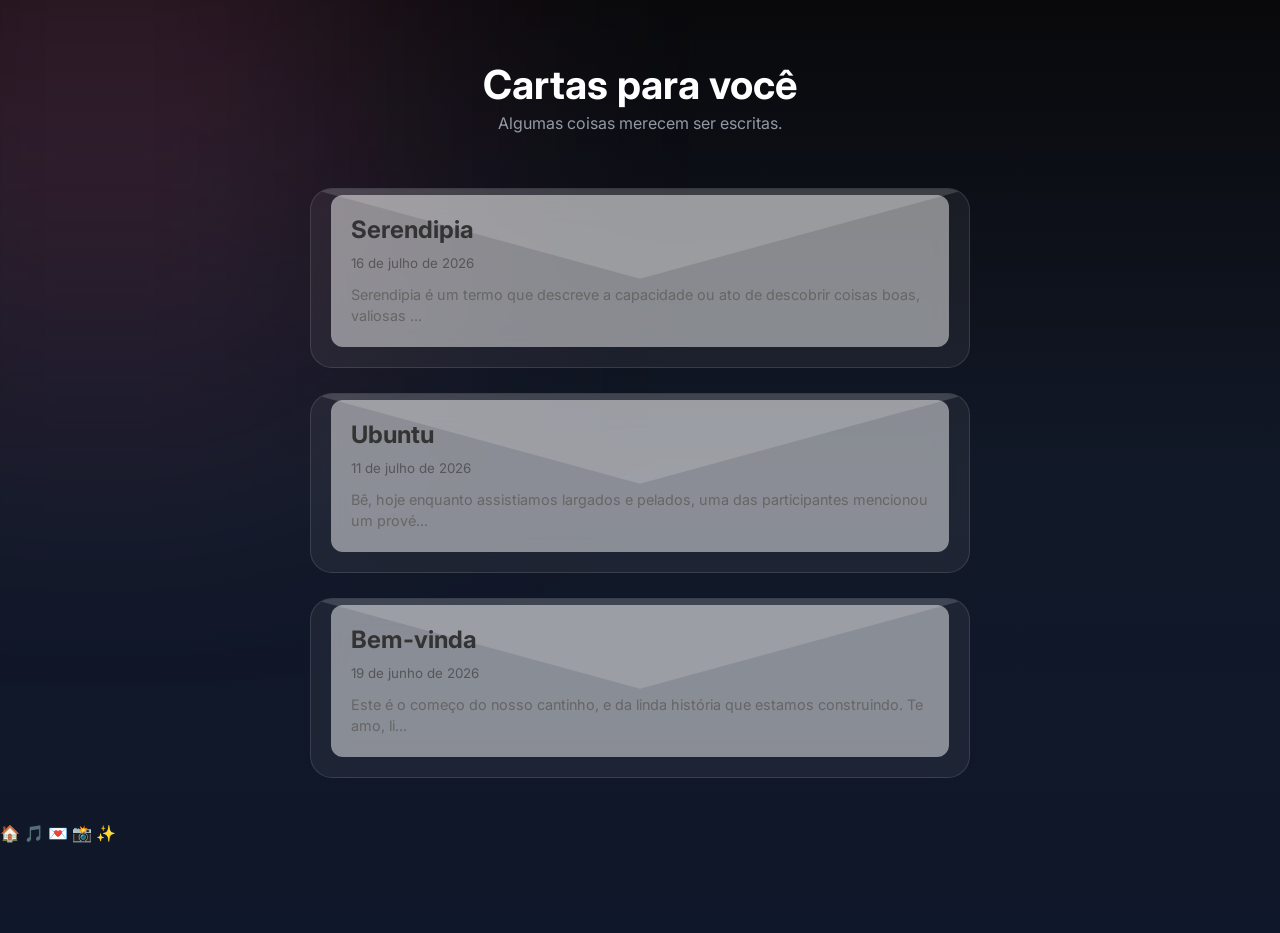
==== paginas/cartas.html @ 14aae04e "✨ Adiciona sistema de cartas e músicas dinâmicas" ====
<!DOCTYPE html>
<html lang="pt-BR">

<head>

<meta charset="UTF-8">
<meta name="viewport" content="width=device-width, initial-scale=1.0">

<title>Cartas 💌</title>

<link rel="preconnect" href="https://fonts.googleapis.com">
<link rel="preconnect" href="https://fonts.gstatic.com" crossorigin>

<link href="https://fonts.googleapis.com/css2?family=Cormorant+Garamond:wght@400;500;600&family=Inter:wght@300;400;500;600&display=swap" rel="stylesheet">

<link rel="stylesheet" href="../assets/css/global.css">
<link rel="stylesheet" href="../assets/css/cartas.css">

<link href="https://fonts.googleapis.com/css2?family=Cormorant+Garamond:wght@400;600&family=Parisienne&display=swap" rel="stylesheet">

</head>

<body>

<div class="background-glow"></div>

<header class="page-header">

<h1>Cartas para você</h1>

<p>
Algumas coisas merecem ser escritas.
</p>

</header>

<section
id="listaCartas"
class="lista-cartas">

</section>

<div id="modalCarta" class="modal">

<div class="modal-overlay"></div>

<div class="carta">

<button id="fecharCarta" class="fechar">

×

</button>

<div id="conteudoCarta"></div>

</div>

</div>

<nav class="mobile-nav">

<a href="../index.html">🏠</a>
<a href="musicas.html">🎵</a>
<a class="active">💌</a>
<a href="galeria.html">📸</a>
<a href="timeline.html">✨</a>

</nav>

<script src="../assets/js/cartas.js"></script>

</body>
</html>
---- assets/css/global.css ----
*{
margin:0;
padding:0;
box-sizing:border-box;
}

html{
scroll-behavior:smooth;
}

body{

font-family:'Inter',sans-serif;

background:
linear-gradient(
180deg,
#09090b,
#111827,
#0f172a
);

color:white;

min-height:100vh;

padding-bottom:90px;

overflow-x:hidden;

}

a{
text-decoration:none;
color:inherit;
}

.background-glow{

position:fixed;

width:500px;
height:500px;

background:#f472b633;

filter:blur(140px);

top:-150px;
left:-150px;

z-index:-1;

}

section{

width:min(1100px,92%);

margin:auto;

}

h1,h2,h3{

font-weight:700;

}

p{

line-height:1.8;

color:#cbd5e1;

}

/* =================================
   TELA DE ABERTURA ✨
================================= */


.opening-screen {


    position:fixed;


    inset:0;


    background:

    radial-gradient(
        circle at center,
        #35105f,
        #090511
    );


    display:flex;


    align-items:center;


    justify-content:center;



    z-index:9999;



    transition:

    opacity 1s ease,

    visibility 1s ease;


}



.opening-screen.hide {


    opacity:0;


    visibility:hidden;


}




.opening-content {


    text-align:center;


    max-width:350px;


    padding:25px;


}



.opening-heart {


    font-size:70px;


    animation:

    pulseHeart 2s infinite;


    margin-bottom:35px;


}



.opening-text {


    color:white;


    font-size:18px;


    line-height:1.6;


    opacity:0;


    animation:

    aparecerTexto 2s forwards;


}



.opening-text.delay {


    animation-delay:2s;


}



.opening-content h1 {


    margin-top:35px;


    color:white;


    font-size:34px;


    opacity:0;


    animation:

    aparecerTexto 2s forwards;


    animation-delay:4s;


}





#enterSite {


    margin-top:35px;


    padding:16px 25px;


    border:none;


    border-radius:30px;


    background:

    linear-gradient(
        135deg,
        #c084fc,
        #f472b6
    );


    color:white;


    font-size:15px;


    font-weight:600;


    opacity:0;


    animation:

    aparecerTexto 2s forwards;


    animation-delay:5s;


}







@keyframes pulseHeart {


0% {

transform:scale(1);

}



50% {

transform:scale(1.15);

}



100% {

transform:scale(1);

}


}





@keyframes aparecerTexto {


from {

opacity:0;

transform:
translateY(20px);

}



to {

opacity:1;

transform:
translateY(0);

}


}
---- assets/css/cartas.css ----
.page-header{

    text-align:center;

    padding:60px 20px 30px;

}

.page-header h1{

    font-size:40px;

}

.page-header p{

    opacity:.7;

}

.lista-cartas{

    max-width:700px;

    margin:auto;

    padding:20px;

}

.envelope{

    background:rgba(255,255,255,.06);

    border:1px solid rgba(255,255,255,.12);

    backdrop-filter:blur(20px);

    border-radius:22px;

    padding:25px;

    margin-bottom:25px;

    cursor:pointer;

    transition:.35s;

}

.envelope:hover{

    transform:
    translateY(-8px)
    rotate(-1deg);

}

.envelope h2{

    font-size:24px;

    margin-bottom:8px;

}

.envelope small{

    opacity:.6;

}

.modal{

    position:fixed;

    inset:0;

    display:none;

    align-items:center;

    justify-content:center;

    z-index:9999;

}

.modal.ativo{

    display:flex;

}

.modal-overlay{

    position:absolute;

    inset:0;

    backdrop-filter:blur(10px);

    background:rgba(0,0,0,.55);

}

.carta{

    position:relative;

    width:min(90%,800px);

    max-height:85vh;

    overflow:auto;

    background:#fffdf7;

    color:#333;

    border-radius:16px;

    padding:50px;

    z-index:2;

    box-shadow:0 30px 80px rgba(0,0,0,.4);

    .carta{

    animation: abrirCarta .55s cubic-bezier(.22,.61,.36,1);

}

}

.carta h2{

    font-family:"Cormorant Garamond",serif;

    font-size:42px;

    margin-bottom:10px;

}

.carta .data{

    color:#777;

    margin-bottom:30px;

}

.carta p{

    line-height:1.9;

    white-space:pre-wrap;

    text-align:justify;

    font-size:17px;

}

.assinatura{

    margin-top:45px;

    text-align:right;

    font-family:"Cormorant Garamond",serif;

    font-size:28px;

}

.fechar{

    position:absolute;

    right:20px;

    top:20px;

    background:none;

    border:none;

    font-size:32px;

    cursor:pointer;

}

@keyframes abrirCarta{

    0%{

        opacity:0;

        transform:

        translateY(80px)

        scale(.88);

    }

    60%{

        opacity:1;

        transform:

        translateY(-8px)

        scale(1.02);

    }

    100%{

        transform:

        translateY(0)

        scale(1);

    }

}

from{

opacity:0;

transform:
translateY(40px)
scale(.92);

}

to{

opacity:1;

transform:
translateY(0)
scale(1);

}


.envelope{

    position:relative;

    overflow:hidden;

    height:180px;

}




.flap{

    position:absolute;

    top:0;

    left:0;

    width:100%;

    height:90px;

    background:rgba(255,255,255,.15);

    clip-path:polygon(0 0,100% 0,50% 100%);

    transform-origin:top;

    transition:.5s;

}




.paper-preview{

    position:absolute;

    left:20px;

    right:20px;

    bottom:20px;

    background:#ffffff7a;

    color:#333;

    border-radius:12px;

    padding:20px;

    transition:.45s;

}




.envelope:hover .paper-preview{

    transform:translateY(-15px);

}




.envelope:hover .flap{

    transform:rotateX(160deg);

}

.carta{

background:

linear-gradient(

180deg,

#fffefb,

#fdf8ef

);

background:

linear-gradient(
180deg,
#fffefb,
#fdf8ef
);

background-image:

radial-gradient(
rgba(0,0,0,.02) 1px,
transparent 1px
);

background-size:8px 8px;

}

.carta::before{

content:"";

position:absolute;

top:0;

left:40px;

bottom:0;

width:2px;

background:

rgba(180,0,0,.12);

}

.carta::after{

content:"❤";

position:absolute;

top:25px;

right:25px;

width:55px;

height:55px;

border-radius:50%;

background:#9b1c31;

color:rgba(255, 255, 255, 0.158);

display:flex;

align-items:center;

justify-content:center;

font-size:22px;

box-shadow:

0 10px 20px rgba(0,0,0,.25);

}

.carta{

    animation:
        abrirCarta .45s ease,
        respirar 6s ease-in-out infinite;

}

@keyframes respirar{

    0%{
        transform:translateY(0px);
    }

    50%{
        transform:translateY(-2px);
    }

    100%{
        transform:translateY(0px);
    }

}

.carta h2{

    animation:
    surgirTitulo
    .8s ease;

}

@keyframes surgirTitulo{

from{

opacity:0;

transform:

translateY(-15px);

}

to{

opacity:1;

transform:

translateY(0);

}

}

.assinatura{

font-family:

'Parisienne',
cursive;

font-size:40px;

margin-top:50px;

}

.carta p {

    opacity: 0;

    transform: translateY(15px);

    animation: revelarTexto .8s ease forwards;

    animation-delay: .25s;

}

@keyframes revelarTexto {

    from {

        opacity: 0;
        transform: translateY(15px);

    }

    to {

        opacity: 1;
        transform: translateY(0);

    }

}

.carta h2,
.carta .data {

    opacity: 0;

    animation: fadeCarta .5s ease forwards;

}

.carta .data{

    animation-delay:.15s;

}

@keyframes fadeCarta{

    from{

        opacity:0;

        transform:translateY(-10px);

    }

    to{

        opacity:1;

        transform:translateY(0);

    }

}

.preview{

    margin-top:12px;

    font-size:.9rem;

    color:#666;

    line-height:1.5;

    display:-webkit-box;

    -webkit-line-clamp:2;

    -webkit-box-orient:vertical;

    overflow:hidden;

}
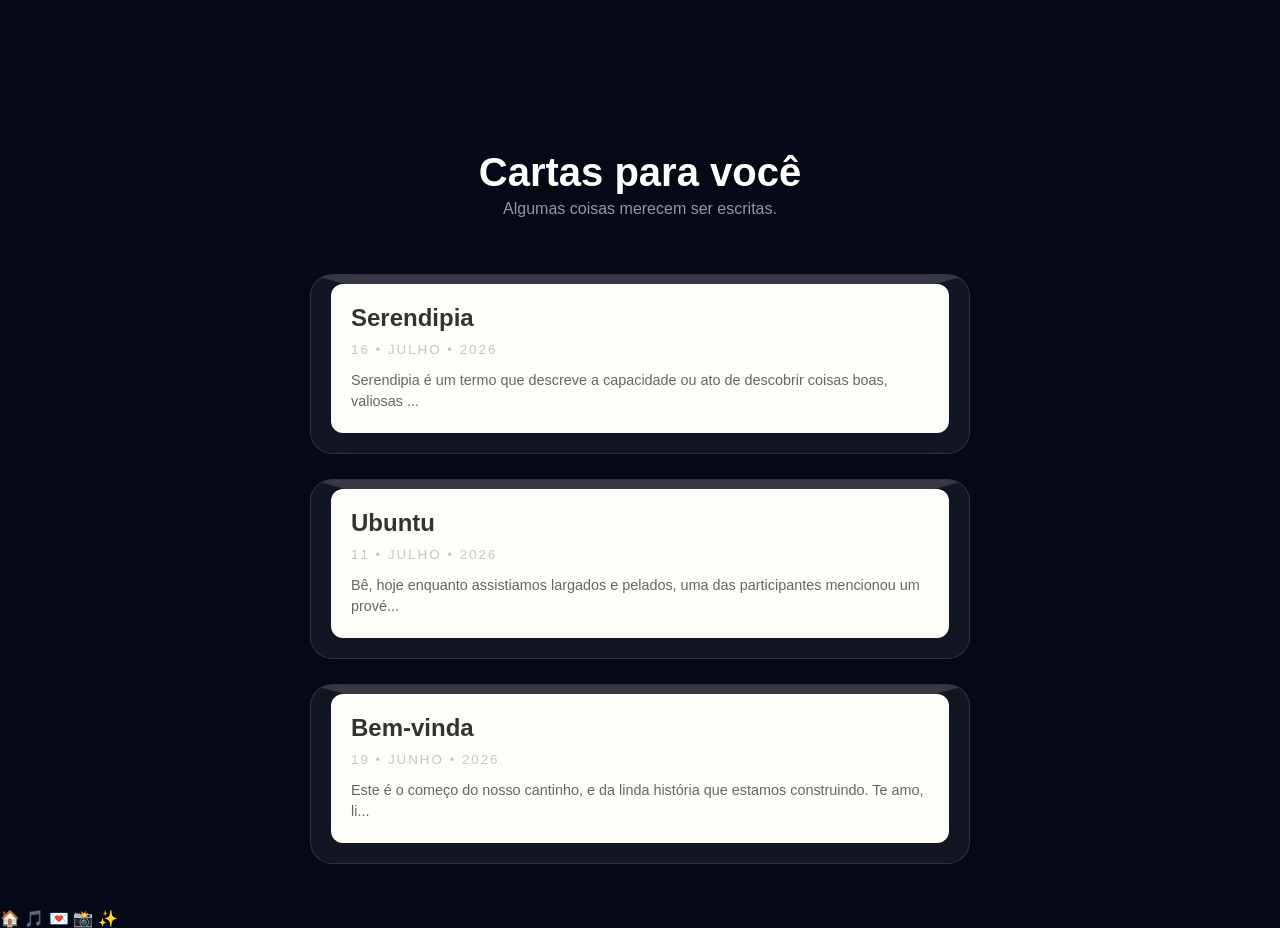
==== commit afcc2284: "✨ Adiciona sistema de cartas e músicas dinâmicas" ====
--- a/paginas/cartas.html
+++ b/paginas/cartas.html
@@ -11,12 +11,10 @@
 <link rel="preconnect" href="https://fonts.googleapis.com">
 <link rel="preconnect" href="https://fonts.gstatic.com" crossorigin>
 
-<link href="https://fonts.googleapis.com/css2?family=Cormorant+Garamond:wght@400;500;600&family=Inter:wght@300;400;500;600&display=swap" rel="stylesheet">
+<link href="https://fonts.googleapis.com/css2?family=Cormorant+Garamond:wght@400;600&family=Parisienne&display=swap" rel="stylesheet">
 
 <link rel="stylesheet" href="../assets/css/global.css">
 <link rel="stylesheet" href="../assets/css/cartas.css">
-
-<link href="https://fonts.googleapis.com/css2?family=Cormorant+Garamond:wght@400;600&family=Parisienne&display=swap" rel="stylesheet">
 
 </head>
 
--- a/assets/css/global.css
+++ b/assets/css/global.css
@@ -1,77 +1,398 @@
+/* ===========================
+   RESET
+=========================== */
+
 *{
-margin:0;
-padding:0;
-box-sizing:border-box;
+    margin:0;
+    padding:0;
+    box-sizing:border-box;
 }
 
 html{
-scroll-behavior:smooth;
+    scroll-behavior:smooth;
 }
 
 body{
 
-font-family:'Inter',sans-serif;
-
-background:
-linear-gradient(
-180deg,
-#09090b,
-#111827,
-#0f172a
-);
-
-color:white;
-
-min-height:100vh;
+    font-family:'Inter',sans-serif;
+
+    color:#ffffff;
+
+    background:#050816;
+
+    overflow-x:hidden;
+
+    min-height:100vh;
+
+    padding-bottom:90px;
+
+}
+
+/* ===========================
+   CORES
+=========================== */
+
+:root{
+
+    --blue:#3B82F6;
+    --blue-light:#60A5FA;
+
+    --purple:#A855F7;
+    --purple-light:#C084FC;
+
+    --white:#FFFFFF;
+
+    --text:#CBD5E1;
+
+    --glass:rgba(255,255,255,.06);
+
+    --glass-border:rgba(255,255,255,.10);
+
+}
+
+/* ===========================
+   FUNDO
+=========================== */
+
+.bg-gradient{
+
+    position:fixed;
+
+    inset:0;
+
+    z-index:-2;
+
+    background:
+
+    radial-gradient(circle at top left,
+    rgba(59,130,246,.22),
+    transparent 40%),
+
+    radial-gradient(circle at top right,
+    rgba(168,85,247,.22),
+    transparent 40%),
+
+    linear-gradient(
+    180deg,
+    #050816,
+    #08111f,
+    #111827);
+
+}
+
+/* brilho azul */
+
+.bg-gradient::before{
+
+    content:"";
+
+    position:absolute;
+
+    width:420px;
+    height:420px;
+
+    border-radius:50%;
+
+    background:rgba(59,130,246,.18);
+
+    filter:blur(120px);
+
+    left:-120px;
+
+    top:120px;
+
+}
+
+/* brilho roxo */
+
+.bg-gradient::after{
+
+    content:"";
+
+    position:absolute;
+
+    width:420px;
+    height:420px;
+
+    border-radius:50%;
+
+    background:rgba(168,85,247,.18);
+
+    filter:blur(120px);
+
+    right:-120px;
+
+    bottom:80px;
+
+}
+
+/* ===========================
+   TIPOGRAFIA
+=========================== */
+
+h1,h2,h3{
+
+    font-weight:700;
+
+}
+
+p{
+
+    color:var(--text);
+
+    line-height:1.8;
+
+}
+
+small{
+
+    color:#94A3B8;
+
+    letter-spacing:2px;
+
+    text-transform:uppercase;
+
+}
+
+/* ===========================
+   LINKS
+=========================== */
+
+a{
+
+    text-decoration:none;
+
+    color:inherit;
+
+}
+
+/* ===========================
+   GLASS
+=========================== */
+
+.glass{
+
+    background:var(--glass);
+
+    backdrop-filter:blur(22px);
+
+    border:1px solid var(--glass-border);
+
+    box-shadow:
+
+    0 20px 50px rgba(0,0,0,.30);
+
+}
+
+/* ===========================
+   BOTÕES
+=========================== */
+
+.btn{
+
+    display:inline-flex;
+
+    align-items:center;
+
+    justify-content:center;
+
+    gap:10px;
+
+    padding:14px 26px;
+
+    border-radius:50px;
+
+    border:none;
+
+    cursor:pointer;
+
+    font-weight:600;
+
+    transition:.35s;
+
+    color:white;
+
+    background:
+
+    linear-gradient(
+    135deg,
+    var(--blue),
+    var(--purple)
+    );
+
+}
+
+.btn:hover{
+
+    transform:translateY(-4px);
+
+    box-shadow:
+
+    0 15px 40px rgba(59,130,246,.35);
+
+}
+
+/* ===========================
+   IMAGENS
+=========================== */
+
+img{
+
+    display:block;
+
+    width:100%;
+
+}
+
+/* ===========================
+   SCROLLBAR
+=========================== */
+
+::-webkit-scrollbar{
+
+    width:10px;
+
+}
+
+::-webkit-scrollbar-track{
+
+    background:#08111f;
+
+}
+
+::-webkit-scrollbar-thumb{
+
+    background:linear-gradient(
+
+    var(--blue),
+
+    var(--purple)
+
+    );
+
+    border-radius:50px;
+
+}
+
+/* ===========================
+   ANIMAÇÕES
+=========================== */
+
+.fade-up{
+
+    animation:fadeUp .8s ease both;
+
+}
+
+.fade{
+
+    animation:fade .8s ease both;
+
+}
+
+.scale{
+
+    animation:scale .7s ease both;
+
+}
+
+@keyframes fadeUp{
+
+from{
+
+opacity:0;
+
+transform:translateY(35px);
+
+}
+
+to{
+
+opacity:1;
+
+transform:translateY(0);
+
+}
+
+}
+
+@keyframes fade{
+
+from{
+
+opacity:0;
+
+}
+
+to{
+
+opacity:1;
+
+}
+
+}
+
+@keyframes scale{
+
+from{
+
+opacity:0;
+
+transform:scale(.92);
+
+}
+
+to{
+
+opacity:1;
+
+transform:scale(1);
+
+}
+
+}
+
+/* ===========================
+   SEÇÕES
+=========================== */
+
+section{
+
+    width:min(1100px,92%);
+
+    margin:auto;
+
+    margin-bottom:45px;
+
+}
+
+/* ===========================
+   MOBILE
+=========================== */
+
+@media(max-width:768px){
+
+body{
 
 padding-bottom:90px;
 
-overflow-x:hidden;
-
-}
-
-a{
-text-decoration:none;
-color:inherit;
-}
-
-.background-glow{
-
-position:fixed;
-
-width:500px;
-height:500px;
-
-background:#f472b633;
-
-filter:blur(140px);
-
-top:-150px;
-left:-150px;
-
-z-index:-1;
-
-}
-
-section{
-
-width:min(1100px,92%);
-
-margin:auto;
-
-}
-
-h1,h2,h3{
-
-font-weight:700;
-
-}
-
-p{
-
-line-height:1.8;
-
-color:#cbd5e1;
+}
+
+}
+
+/* ===========================
+   DESKTOP
+=========================== */
+
+@media(min-width:900px){
+
+body{
+
+padding-top:90px;
+
+padding-bottom:0;
+
+}
 
 }
 
--- a/assets/css/cartas.css
+++ b/assets/css/cartas.css
@@ -126,11 +126,7 @@
 
     box-shadow:0 30px 80px rgba(0,0,0,.4);
 
-    .carta{
-
     animation: abrirCarta .55s cubic-bezier(.22,.61,.36,1);
-
-}
 
 }
 
@@ -301,7 +297,7 @@
 
     bottom:20px;
 
-    background:#ffffff7a;
+    background:#fffdf7;
 
     color:#333;
 
@@ -313,9 +309,6 @@
 
 }
 
-
-
-
 .envelope:hover .paper-preview{
 
     transform:translateY(-15px);
@@ -345,7 +338,35 @@
 
 );
 
+}
+
+.carta::before{
+
+content:"";
+
+position:absolute;
+
+top:0;
+
+left:40px;
+
+bottom:0;
+
+width:2px;
+
 background:
+
+rgba(180,0,0,.12);
+
+}
+
+.carta{
+
+    animation:
+        abrirCarta .45s ease,
+        respirar 6s ease-in-out infinite;
+
+    background:
 
 linear-gradient(
 180deg,
@@ -364,68 +385,6 @@
 
 }
 
-.carta::before{
-
-content:"";
-
-position:absolute;
-
-top:0;
-
-left:40px;
-
-bottom:0;
-
-width:2px;
-
-background:
-
-rgba(180,0,0,.12);
-
-}
-
-.carta::after{
-
-content:"❤";
-
-position:absolute;
-
-top:25px;
-
-right:25px;
-
-width:55px;
-
-height:55px;
-
-border-radius:50%;
-
-background:#9b1c31;
-
-color:rgba(255, 255, 255, 0.158);
-
-display:flex;
-
-align-items:center;
-
-justify-content:center;
-
-font-size:22px;
-
-box-shadow:
-
-0 10px 20px rgba(0,0,0,.25);
-
-}
-
-.carta{
-
-    animation:
-        abrirCarta .45s ease,
-        respirar 6s ease-in-out infinite;
-
-}
-
 @keyframes respirar{
 
     0%{
@@ -439,7 +398,6 @@
     100%{
         transform:translateY(0px);
     }
-
 }
 
 .carta h2{
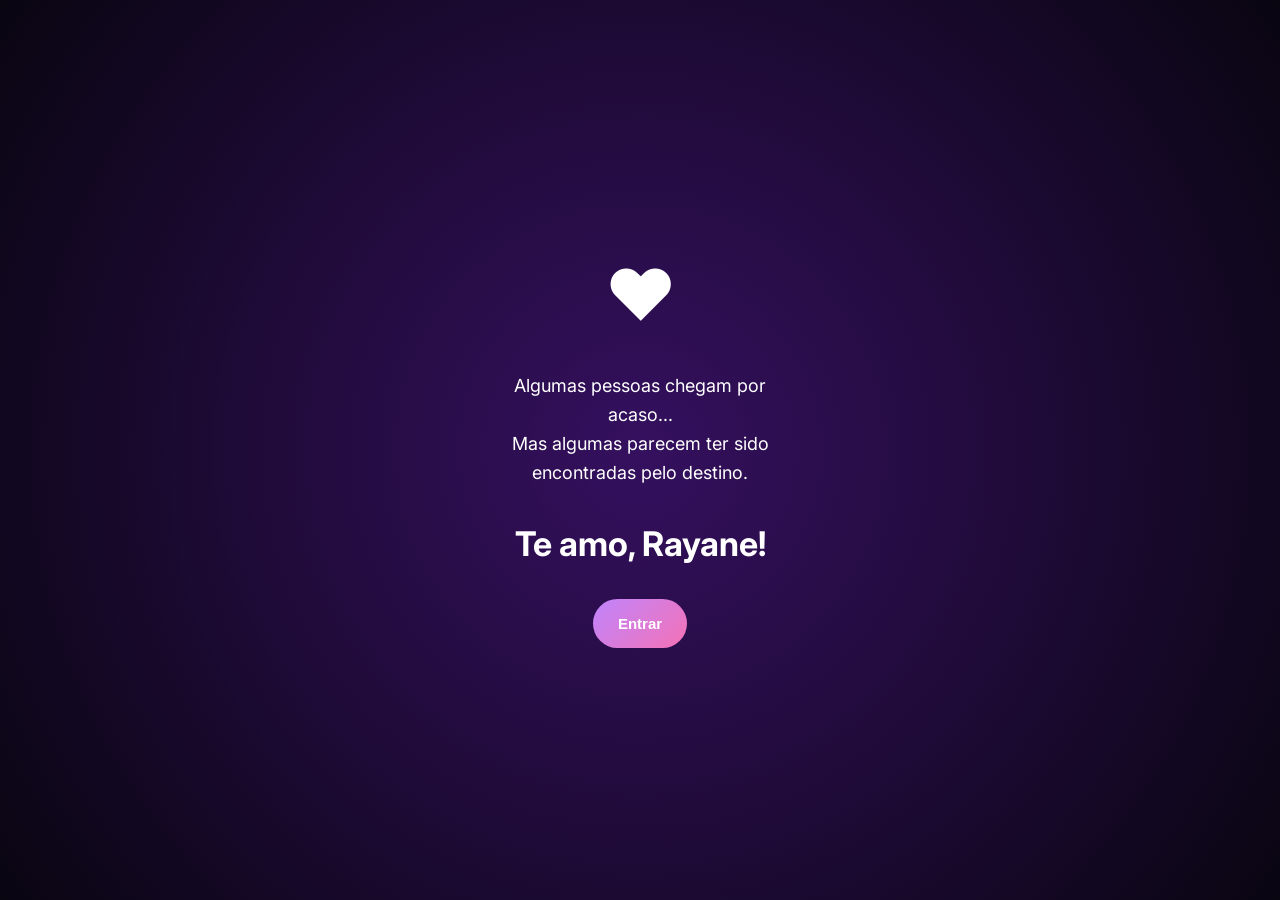
==== commit cc0489d2: "Nova galeria dinâmica, intro separada e melhorias visuais" ====
--- a/paginas/cartas.html
+++ b/paginas/cartas.html
@@ -19,6 +19,14 @@
 </head>
 
 <body>
+
+    <script>
+
+if(!sessionStorage.getItem("introVista")){
+    window.location.replace("../intro.html");
+}
+
+</script>
 
 <div class="background-glow"></div>
 
@@ -66,7 +74,11 @@
 
 </nav>
 
+<div id="pageTransition"></div>
+
 <script src="../assets/js/cartas.js"></script>
+
+<script src="../assets/js/transition.js"></script>
 
 </body>
 </html>
--- a/assets/css/global.css
+++ b/assets/css/global.css
@@ -663,4 +663,30 @@
 }
 
 
+}
+
+#pageTransition{
+
+    position:fixed;
+
+    inset:0;
+
+    background:#09090f;
+
+    opacity:0;
+
+    pointer-events:none;
+
+    transition:opacity .35s ease;
+
+    z-index:99999;
+
+}
+
+#pageTransition.active{
+
+    opacity:1;
+
+    pointer-events:auto;
+
 }
